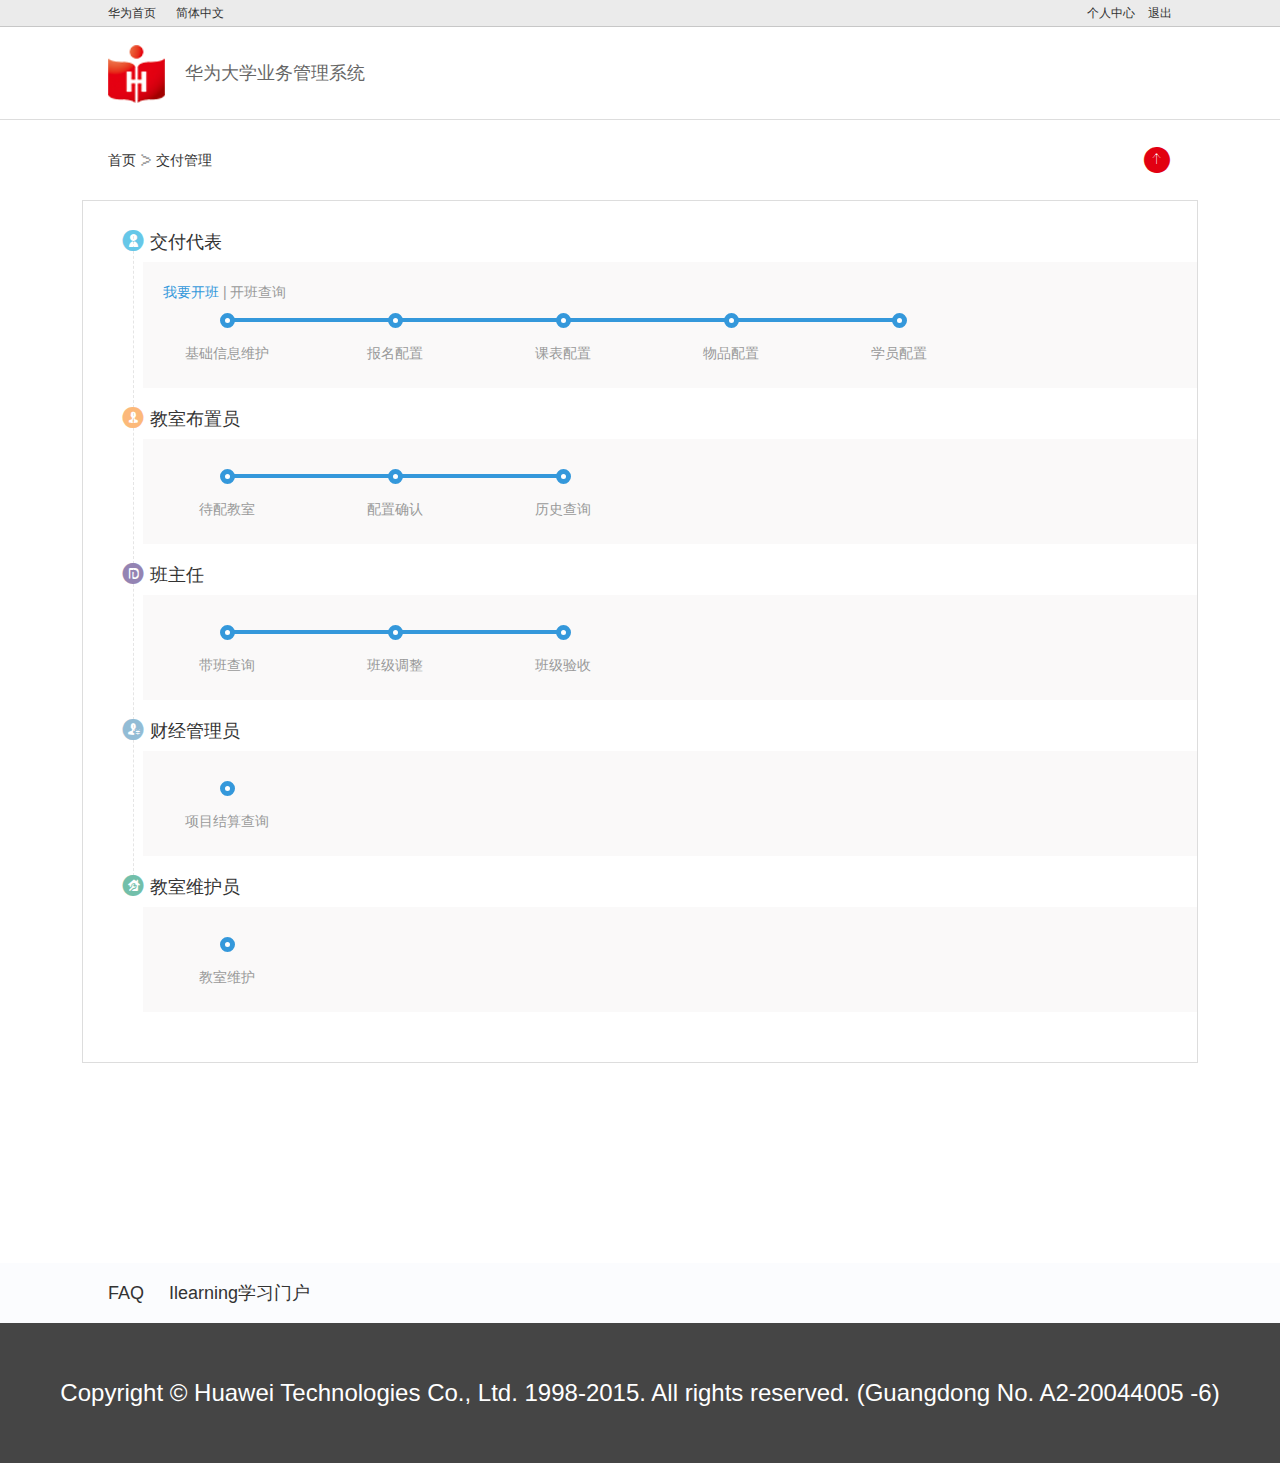
==== html/deliver.html @ 4a75e308 "init" ====
<!DOCTYPE html>
<html lang="en">
<head>
	<meta charset="UTF-8">
	<meta http-equiv="X-UA-Compatible" content="IE=Edge">
	<meta content="width=device-width,user-scalable=no" name="viewport">
	<meta name="viewport" content="initial-scale=1, maximum-scale=1, minimum-scale=1, user-scalable=no">
	<meta content="yes" name="apple-mobile-web-app-capable">
	<meta content="yes" name="apple-touch-fullscreen">
	<meta content="fullscreen=yes,preventMove=no" name="ML-Config">
	<title>Document</title>

	<!-- css -->
	<link rel="stylesheet" href="styles/common.css">
</head>
<body>


	<div class="header_top">
		<div class="center">

			<a href="#" class="fl">华为首页</a>
			<a href="#" class="fl">简体中文</a>
			<a href="#">个人中心</a>
			<a href="#">退出</a>
		</div>
	</div>


	<div class="header">
		<div class="center"><a href="#"><img src="images/header_logo.png" alt="">华为大学业务管理系统</a></div>
	</div>

	<div class="center location">
		<a href="#">首页</a>
		<i class="icon icon-9"></i>
		<a href="#">交付管理</a>
		<a href="#" class="location_back"><i class="icon icon-8"></i></a>
	</div>


	<div class="center deliver">
		<dl>
			<dt><i class="icon icon-10" style="color:#66c7e8"></i>交付代表</dt>
			<dd>
				<h6><a href="#" class="active">我要开班</a> | <a href="#">开班查询</a></h6>
				<cite>
					<span><i></i>基础信息维护</span>
					<span><i></i>报名配置</span>
					<span><i></i>课表配置</span>
					<span><i></i>物品配置</span>
					<span><i></i>学员配置</span>
				</cite>	
			</dd>
		</dl>
		<dl>
			<dt><i class="icon icon-11" style="color:#fcb97a"></i>教室布置员</dt>
			<dd>
				<cite>
					<span><i></i>待配教室</span>
					<span><i></i>配置确认</span>
					<span><i></i>历史查询</span>
				</cite>	
			</dd>
		</dl>
		<dl>
			<dt><i class="icon icon-12" style="color:#9484b3"></i>班主任</dt>
			<dd>
				<cite>
					<span><i></i>带班查询</span>
					<span><i></i>班级调整</span>
					<span><i></i>班级验收</span>
				</cite>	
			</dd>
		</dl>
		<dl>
			<dt><i class="icon icon-13" style="color:#92bcd5"></i>财经管理员</dt>
			<dd>
				<cite>
					<span><i></i>项目结算查询</span>
				</cite>	
			</dd>
		</dl>
		<dl class="last">
			<dt><i class="icon icon-14" style="color:#72bfaa"></i>教室维护员</dt>
			<dd>
				<cite>
					<span><i></i>教室维护</span>
				</cite>	
			</dd>
		</dl>
	</div>


	


	<div class="subfooter">
		<div class="center">
			<a href="#">FAQ</a>
			<a href="#">Ilearning学习门户</a>
		</div>
	</div>


	<div class="footer">Copyright © Huawei Technologies Co., Ltd. 1998-2015. All rights reserved. (Guangdong No. A2-20044005 -6)</div>







	<script src="script/common.js"></script>
</body>
</html>
---- html/styles/common.css ----
@charset "utf-8";
@import url(iconfont/iconfont.css);


html{*border:none;;overflow-y:scroll; overflow-x:auto;height: 100%;width: 100%;position: relative;}
body{margin:0;font:normal 12px/1.5 Helvetica,Arial,Tahoma,sans-serif;color:#333;width: 100%;min-height:100%; background: #fff;}
h1,h2,h3,h4,h5,h6,ol,ul,p,form,dl{margin-top:0;margin-bottom:0}
img{border:none;vertical-align:top;}
cite,em{font-style: normal;}
ol,ul,dd{padding-left:0;margin-left:0; }
ul{list-style-type:none;}
a{text-decoration:none;white-space:nowrap;color: inherit;}
header,nav,section,article,footer,cite{display:block;margin:0;}


/*font-icon*/
i.icon{display: inline-block;vertical-align: top; font-family:"iconfont" !important;font-style:normal;-webkit-font-smoothing: antialiased;-webkit-text-stroke-width: 0.2px;-moz-osx-font-smoothing: grayscale;}


/*global*/
.fl{float:left;} .fr{float:right;}
.cs{zoom:1;} .cs:after{content:" ";display: block;visibility:hidden;height: 0;clear: both;}
.oh{overflow:hidden;} .oa{overflow:auto; }
.se{overflow:hidden;text-indent:-999em;*background:url(#); }
.tc{text-align:center;}.tl{text-align:left;}.tr{text-align:right;}.ti{text-indent:2em;}
.db{display:block;} .di{display:inline;} .dk{display:inline-block;*display:inline;*zoom:1;}
.hob{letter-spacing:-0.5em;font-family: sans-serif;}
.hob>li,.hob>a,.hob>div,.hob>span,.hob>dl{display:inline-block;vertical-align:top;letter-spacing:normal;font-family: Helvetica,Arial,Tahoma,sans-serif;}
.clear{ clear: both;}




.center{position: relative;width: 1064px;margin: 0 auto;}


.header_top{height: 26px;line-height: 26px;background: #ebebeb;border-bottom: 1px solid #c7c7c7;text-align: right;}
.header_top a{display: inline-block; margin-left: 10px;}
.header_top a.fl{margin-left: 0; margin-right: 20px;}


.header{height: 92px;line-height: 92px; border-bottom: 1px solid  #ddd;color: #666;font-size: 18px;}
.header img{vertical-align: middle;margin-right: 20px;}

.location{height: 80px;line-height: 80px;font-size: 14px;}
.location>i{font-size: 12px;color: #999;}
.location_back{position: absolute;top: 0;right: 0;color: #e20011; font-size: 30px;}

.willdo{overflow: hidden;}
.willdo_number {display: inline-block;float: left; background: #deebe4;padding: 4px;}
.willdo_number cite{ width: 264px;height: 86px;border:1px dashed #b2bcb6;line-height: 86px;text-align: center;font-size: 14px;color: #00a1d9;}
.willdo_number em{font-size: 22px;color: #ff9c00;}
.willdo_number i{color: #999;vertical-align: middle;margin-left: 25px;}
.willdo_time{float: left;position: relative;width: 775px;margin-left: 15px;}
.willdo_time p{position: absolute;right: 10px;top: 20px;text-transform:Uppercase; text-align: right;font-size: 18px;line-height: 26px;color: #fff;}


.features {text-align: center;}
.features a{display: inline-block;position: relative; vertical-align: top; margin: 100px 70px 0;text-align: center; width: 190px;height: 190px;border-radius: 95px;background: #66c7e8;box-shadow: 0 -3px 3px #ccc;behavior:url(styles/pie.htc);}
.features i{font-size: 60px;line-height: 100px;padding-top: 16px;color: #fff;}
.features i img{vertical-align: middle;}
.features span{display: block;position: relative;margin: 0 3px;font-size: 20px;color: #fff;line-height: 70px; border-top: 1px dashed #5cb4d2;}
.features span:before{content: '';position: absolute;left: 0;top: 0;width: 100%;border-top: 1px dashed #83d2ec;}

.features a.disable{background: #f6f6f6;border:1px solid #d4d4d4;}
.features a.disable span{border-top:1px dashed #d3d3d3;color: #999; }
.features a.disable span:before{border-top: 1px dashed #fefefe;}


.data{overflow: hidden;margin-top: 100px; text-align: right;border:1px solid #ddd;padding: 20px 50px;}
.data i{font-size: 42px;color: #00a1d9;margin-right: 20px;}
.data dl{display: inline-block; text-align: left;max-width: 430px;}
.data dt{font-size: 18px;margin-bottom: 5px;line-height: 30px;padding-top: 10px;}
.data dd{display: inline-block;min-width: 210px;font-size: 14px;line-height: 22px;}



.deliver{border: 1px solid #ddd;padding: 30px 0 30px 50px;}
.deliver dl{position: relative;padding-bottom: 20px;}
.deliver dl:before{content: '';position: absolute;left: 0;top: 0;height: 100%;width: 0;border-left: 1px dashed #e5e5e5;}
.deliver dt{position: relative;margin-left: -12px;line-height: 20px; font-size: 18px;margin-bottom: 10px;}
.deliver dt i{font-size: 24px;vertical-align: 0px;margin-right: 5px;}
.deliver dd{overflow: hidden; background: #faf9f9;margin-left: 10px; padding: 20px;font-size: 14px;color: #999;}
.deliver dd span{float: left; width: 168px;text-align: center;line-height: 30px;}
.deliver dd span i{ display: block;position: relative;z-index: 1; width: 5px;height: 5px;margin: -9px auto 10px; border-radius: 10px;background: #fff; border:5px solid #3498db;behavior:url(styles/pie.htc);}
.deliver dd h6{font-weight: normal;font-size: 14px;}
.deliver dd h6 a.active,.deliver dd h6 a:hover{color: #3498db}
.deliver dd cite{position: relative;float: left;margin-left: -20px;margin-top: 15px;border-top:4px solid #3498db;}
.deliver dd cite:before{content: '';position: absolute; left: 0;top: -6px; height: 10px;width: 84px;background: #faf9f9;}
.deliver dd cite:after{content: '';position: absolute;right: 0;top: -6px; height: 10px;width: 84px;background: #faf9f9;}

.deliver dl.last:before{display: none;}


.subfooter{height: 60px;line-height: 60px;background: #fbfcfe;margin-top: 200px;font-size: 18px;}
.subfooter a{display: inline-block;margin-right: 20px; color: #333;}
.subfooter a:hover{color: #00a1d9;}


.footer{height: 140px;line-height: 140px;text-align: center;color: #fff;font-size: 24px;background: #454545;}
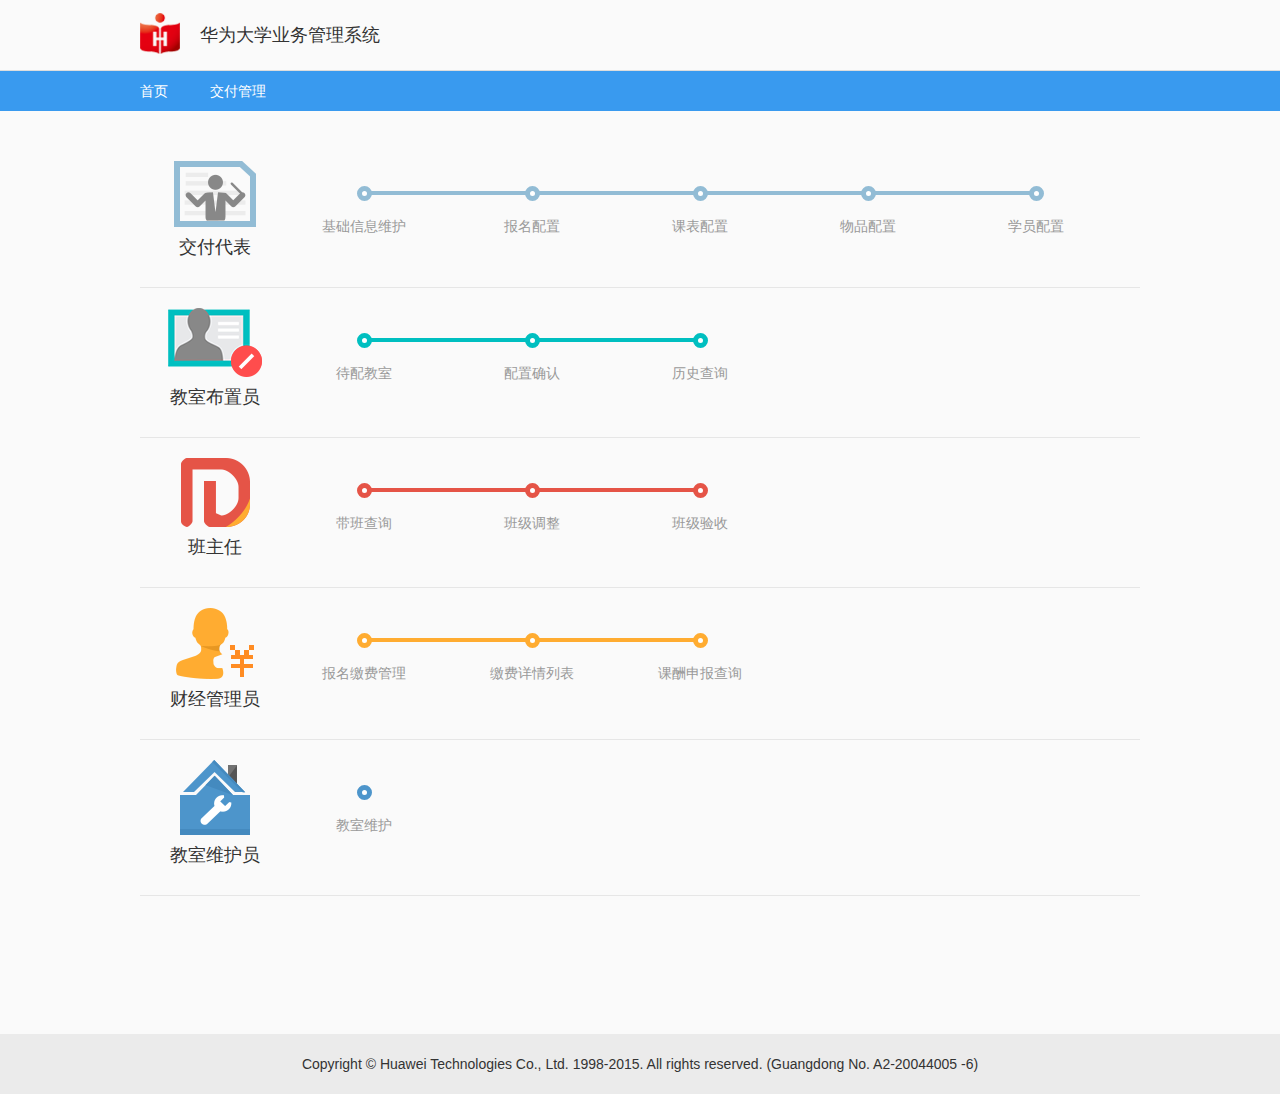
==== commit 36ea979f: "1" ====
--- a/html/deliver.html
+++ b/html/deliver.html
@@ -16,76 +16,72 @@
 <body>
 
 
-	<div class="header_top">
+	
+
+
+	<div class="header">
 		<div class="center">
+			<a href="#"><img src="images/header_logo.png" alt="">华为大学业务管理系统</a>
+		</div>
+	</div>
 
-			<a href="#" class="fl">华为首页</a>
-			<a href="#" class="fl">简体中文</a>
-			<a href="#">个人中心</a>
-			<a href="#">退出</a>
+	<div class="location">
+		<div class="center">
+			<a href="#">首页</a>
+			<i class="icon icon-9"></i>
+			<a href="#">交付管理</a>
 		</div>
 	</div>
 
 
-	<div class="header">
-		<div class="center"><a href="#"><img src="images/header_logo.png" alt="">华为大学业务管理系统</a></div>
-	</div>
-
-	<div class="center location">
-		<a href="#">首页</a>
-		<i class="icon icon-9"></i>
-		<a href="#">交付管理</a>
-		<a href="#" class="location_back"><i class="icon icon-8"></i></a>
-	</div>
-
-
 	<div class="center deliver">
-		<dl>
-			<dt><i class="icon icon-10" style="color:#66c7e8"></i>交付代表</dt>
+		<dl class="deliver_type1">
+			<dt><a href="#"><img src="images/deliver_pic1.png" ><span>交付代表</span></a></dt>
 			<dd>
-				<h6><a href="#" class="active">我要开班</a> | <a href="#">开班查询</a></h6>
 				<cite>
-					<span><i></i>基础信息维护</span>
-					<span><i></i>报名配置</span>
-					<span><i></i>课表配置</span>
-					<span><i></i>物品配置</span>
-					<span><i></i>学员配置</span>
+					<span><a href="#"><i></i>基础信息维护</a></span>
+					<span><a href="#"><i></i>报名配置</a></span>
+					<span><a href="#"><i></i>课表配置</a></span>
+					<span><a href="#"><i></i>物品配置</a></span>
+					<span><a href="#"><i></i>学员配置</a></span>
 				</cite>	
 			</dd>
 		</dl>
-		<dl>
-			<dt><i class="icon icon-11" style="color:#fcb97a"></i>教室布置员</dt>
+		<dl class="deliver_type2">
+			<dt><a href="#"><img src="images/deliver_pic2.png" ><span>教室布置员</span></a></dt>
 			<dd>
 				<cite>
-					<span><i></i>待配教室</span>
-					<span><i></i>配置确认</span>
-					<span><i></i>历史查询</span>
+					<span><a href="#"><i></i>待配教室</a></span>
+					<span><a href="#"><i></i>配置确认</a></span>
+					<span><a href="#"><i></i>历史查询</a></span>
 				</cite>	
 			</dd>
 		</dl>
-		<dl>
-			<dt><i class="icon icon-12" style="color:#9484b3"></i>班主任</dt>
+		<dl class="deliver_type3">
+			<dt><a href="#"><img src="images/deliver_pic3.png" ><span>班主任</span></a></dt>
 			<dd>
 				<cite>
-					<span><i></i>带班查询</span>
-					<span><i></i>班级调整</span>
-					<span><i></i>班级验收</span>
+					<span><a href="#"><i></i>带班查询</a></span>
+					<span><a href="#"><i></i>班级调整</a></span>
+					<span><a href="#"><i></i>班级验收</a></span>
 				</cite>	
 			</dd>
 		</dl>
-		<dl>
-			<dt><i class="icon icon-13" style="color:#92bcd5"></i>财经管理员</dt>
+		<dl class="deliver_type4">
+			<dt><a href="#"><img src="images/deliver_pic4.png" ><span>财经管理员</span></a></dt>
 			<dd>
 				<cite>
-					<span><i></i>项目结算查询</span>
+					<span><a href="#"><i></i>报名缴费管理</a></span>
+					<span><a href="#"><i></i>缴费详情列表</a></span>
+					<span><a href="#"><i></i>课酬申报查询</a></span>
 				</cite>	
 			</dd>
 		</dl>
-		<dl class="last">
-			<dt><i class="icon icon-14" style="color:#72bfaa"></i>教室维护员</dt>
+		<dl class="deliver_type5">
+			<dt><a href="#"><img src="images/deliver_pic5.png" ><span>教室维护员</span></a></dt>
 			<dd>
 				<cite>
-					<span><i></i>教室维护</span>
+					<span><a href="#"><i></i>教室维护</a></span>
 				</cite>	
 			</dd>
 		</dl>
@@ -93,15 +89,7 @@
 
 
 	
-
-
-	<div class="subfooter">
-		<div class="center">
-			<a href="#">FAQ</a>
-			<a href="#">Ilearning学习门户</a>
-		</div>
-	</div>
-
+	<br><br><br><br><br><br>
 
 	<div class="footer">Copyright © Huawei Technologies Co., Ltd. 1998-2015. All rights reserved. (Guangdong No. A2-20044005 -6)</div>
 
--- a/html/styles/common.css
+++ b/html/styles/common.css
@@ -1,9 +1,9 @@
 @charset "utf-8";
-@import url(iconfont/iconfont.css);
+@import url(//at.alicdn.com/t/font_1439388239_24372.css);
 
 
 html{*border:none;;overflow-y:scroll; overflow-x:auto;height: 100%;width: 100%;position: relative;}
-body{margin:0;font:normal 12px/1.5 Helvetica,Arial,Tahoma,sans-serif;color:#333;width: 100%;min-height:100%; background: #fff;}
+body{margin:0;font:normal 12px/1.5 "Microsoft YaHei" ,Helvetica,Arial,Tahoma,sans-serif;color:#333;width: 100%;min-height:100%; background: #fafafa;}
 h1,h2,h3,h4,h5,h6,ol,ul,p,form,dl{margin-top:0;margin-bottom:0}
 img{border:none;vertical-align:top;}
 cite,em{font-style: normal;}
@@ -30,21 +30,121 @@
 
 
 
-
-.center{position: relative;width: 1064px;margin: 0 auto;}
+/*公共样式*/
+.center{position: relative;width: 1000px;margin: 0 auto;}
 
 
-.header_top{height: 26px;line-height: 26px;background: #ebebeb;border-bottom: 1px solid #c7c7c7;text-align: right;}
+
+/*顶部*/
+.header_top{display: none; height: 26px;line-height: 26px;background: #ebebeb;border-bottom: 1px solid #c7c7c7;text-align: right;}
 .header_top a{display: inline-block; margin-left: 10px;}
 .header_top a.fl{margin-left: 0; margin-right: 20px;}
+.header_top a:hover{color: #E95330;}
 
 
-.header{height: 92px;line-height: 92px; border-bottom: 1px solid  #ddd;color: #666;font-size: 18px;}
-.header img{vertical-align: middle;margin-right: 20px;}
 
-.location{height: 80px;line-height: 80px;font-size: 14px;}
-.location>i{font-size: 12px;color: #999;}
+/*头部*/
+.header{height: 70px;line-height: 70px; border-bottom: 1px solid  #ddd;color: #333;font-size: 18px;}
+.header a{display: inline-block;vertical-align: top;}
+.header img{vertical-align: -13px;margin-right: 20px;width: 40px;}
+.header span{display: none; position: absolute;right: 0;top: 50%;margin-top: -20px;border-radius: 20px;padding: 0 15px;font-size: 14px; height: 40px;line-height: 40px;background: #38d0c7;color: #fff;behavior:url(styles/pie.htc);}
+.header span em{font-size: 22px;vertical-align: baseline;}
+.header span i{margin-left: 5px;}
+
+
+
+
+
+/*导航*/
+.location{height: 40px;line-height: 40px;font-size: 14px;background: #399aef;color: #fff;}
+.location i{font-size: 12px;color: #fff;width: 14px;margin: 0 10px;}
 .location_back{position: absolute;top: 0;right: 0;color: #e20011; font-size: 30px;}
+
+
+/*首页*/
+.banner_index{background: #399aef;}
+
+.features {position: relative; overflow: hidden; padding-bottom: 22px; text-align: center;background: url(../images/features_bkg.png) no-repeat center center;}
+.features a{float: left;width: 33.33%;  height: 170px; padding: 40px 0; position: relative;white-space: normal; }
+.features a:hover{background: #f1f1f1;}
+.features img{max-height: 76px;max-width: 90px;}
+.features strong{display: block;font-size: 26px;line-height: 28px;padding: 16px 0 10px; color: #333;}
+.features span{color: #8a8a8a;font-size: 16px;}
+
+.data{overflow: hidden; text-align: right;border-top:1px solid #ddd;height: 180px; padding: 20px 0;background: #e9f1f3;}
+.data i{font-size: 42px;color: #00cfd9;margin-right: 20px;}
+.data dl{display: inline-block; text-align: left;max-width: 430px;font-weight: bold;}
+.data dl em{font-style: normal;font-weight: normal;}
+.data dt{font-size: 18px;margin-bottom: 5px;line-height: 30px;padding-top: 10px;}
+.data dd{display: inline-block;min-width: 210px;font-size: 14px;line-height: 22px;}
+
+
+
+
+
+/*交付管理*/
+.deliver{padding: 30px 0 30px 0px;}
+.deliver dl{position: relative;overflow: hidden; padding-bottom: 20px;border-bottom: 1px solid #e6e6e6;}
+.deliver dt{float: left; width: 150px;margin-top: 20px;text-align: center;line-height: 30px; font-size: 18px;color: #333;}
+.deliver dt span{display: block;line-height: 40px;}
+.deliver dd{overflow: hidden;margin-left: 180px;font-size: 14px;color: #999;padding: 20px 0;}
+.deliver dd span{float: left; width: 168px;text-align: center;line-height: 30px;}
+.deliver dd span i{ display: block;position: relative;z-index: 1; width: 5px;height: 5px;margin: -9px auto 10px; border-radius: 10px;background: #fff; border:5px solid #3498db;behavior:url(styles/pie.htc);}
+.deliver dd h6{position: relative;overflow: hidden; width: 180px;height: 24px;line-height: 24px;border:1px solid #66c7e8;color: #66c7e8;border-radius: 5px; font-weight: normal;font-size: 14px;behavior:url(styles/pie.htc);}
+.deliver dd h6 a{float: left;width: 50%;text-align: center;}
+.deliver dd h6 a.active,.deliver dd h6 a:hover{ color: #fff;background: #66c7e8;}
+.deliver dd cite{position: relative;float: left;margin-left: -40px;margin-top: 30px;border-top:4px solid #3498db;}
+.deliver dd cite:before{content: '';position: absolute; left: 0;top: -6px; height: 10px;width: 84px;background: #fafafa;}
+.deliver dd cite:after{content: '';position: absolute;right: 0;top: -6px; height: 10px;width: 84px;background: #fafafa;}
+
+.deliver dl.deliver_type1 dd span i{border-color: #92bcd5;}
+.deliver dl.deliver_type1 dd cite{border-color: #92bcd5;}
+.deliver dl.deliver_type2 dd span i{border-color: #00bfc0;}
+.deliver dl.deliver_type2 dd cite{border-color: #00bfc0;}
+.deliver dl.deliver_type3 dd span i{border-color: #e55447;}
+.deliver dl.deliver_type3 dd cite{border-color: #e55447;}
+.deliver dl.deliver_type4 dd span i{border-color: #ffac31;}
+.deliver dl.deliver_type4 dd cite{border-color: #ffac31;}
+.deliver dl.deliver_type5 dd span i{border-color: #4d95cb;}
+.deliver dl.deliver_type5 dd cite{border-color: #4d95cb;}
+
+
+
+
+/*讲师管理*/
+.teacher{padding: 50px 0 30px 0px;}
+.teacher dl{position: relative;overflow: hidden; padding-bottom: 20px;padding-top: 20px;border-bottom: 1px solid #e6e6e6;}
+.teacher dt{float: left; width: 150px;text-align: center;line-height: 30px; font-size: 18px;color: #333;}
+.teacher dt span{display: block;line-height: 40px;}
+.teacher dd{overflow: hidden;margin-left: 180px;font-size: 14px;color: #999;padding: 20px 0;}
+.teacher dd a{display: inline-block;position: relative; vertical-align: top;line-height: 36px;padding: 0 20px; margin-right: 30px;border:2px solid #92bcd5;border-radius: 20px;behavior:url(styles/pie.htc);}
+.teacher dd a:hover{background: #92bcd5;color: #fff;}
+
+
+.teacher dl.teacher_type1 dd a{border-color: #92bcd5;}
+.teacher dl.teacher_type1 dd a:hover{background: #92bcd5;}
+.teacher dl.teacher_type2 dd a{border-color: #00bfc0;}
+.teacher dl.teacher_type2 dd a:hover{background: #00bfc0;}
+.teacher dl.teacher_type3 dd a{border-color: #e55447;}
+.teacher dl.teacher_type3 dd a:hover{background: #e55447;}
+.teacher dl.teacher_type4 dd a{border-color: #4d95cb;}
+.teacher dl.teacher_type4 dd a:hover{background: #4d95cb;}
+.teacher dl.teacher_type5 dd a{border-color: #ffac31;}
+.teacher dl.teacher_type5 dd a:hover{background: #ffac31;}
+.teacher dl dd a.teacher_gray {border-color: #ddd!important;}
+.teacher dl dd a.teacher_gray:hover{background: none;color: inherit;}
+
+/*项目管理*/
+.project{margin-top: 100px;}
+.project h2{line-height: 100px;text-align: center;font-weight: normal;border-bottom: 1px solid #ddd;padding-bottom: 50px;}
+.project h2 a{display: inline-block;position: relative;margin: 0 25px;width: 350px;background: #e5e5e5;color: #333;font-size: 28px;border-radius: 10px;behavior:url(styles/pie.htc);}
+.project h2 a.active{background: #6abae2;color: #fff;}
+.project_cnt{margin-top: 100px; border:1px solid #ddd;background: #fff;height: 550px;text-align: center;}
+.project_cnt:before{content: '';width: 1px;height: 100%;display: inline-block;vertical-align: middle;}
+.project_cnt h6{display: inline-block;vertical-align: middle;font-size: 28px;color: #999;}
+
+
+
 
 .willdo{overflow: hidden;}
 .willdo_number {display: inline-block;float: left; background: #deebe4;padding: 4px;}
@@ -55,49 +155,27 @@
 .willdo_time p{position: absolute;right: 10px;top: 20px;text-transform:Uppercase; text-align: right;font-size: 18px;line-height: 26px;color: #fff;}
 
 
-.features {text-align: center;}
-.features a{display: inline-block;position: relative; vertical-align: top; margin: 100px 70px 0;text-align: center; width: 190px;height: 190px;border-radius: 95px;background: #66c7e8;box-shadow: 0 -3px 3px #ccc;behavior:url(styles/pie.htc);}
-.features i{font-size: 60px;line-height: 100px;padding-top: 16px;color: #fff;}
-.features i img{vertical-align: middle;}
-.features span{display: block;position: relative;margin: 0 3px;font-size: 20px;color: #fff;line-height: 70px; border-top: 1px dashed #5cb4d2;}
-.features span:before{content: '';position: absolute;left: 0;top: 0;width: 100%;border-top: 1px dashed #83d2ec;}
-
-.features a.disable{background: #f6f6f6;border:1px solid #d4d4d4;}
-.features a.disable span{border-top:1px dashed #d3d3d3;color: #999; }
-.features a.disable span:before{border-top: 1px dashed #fefefe;}
-
-
-.data{overflow: hidden;margin-top: 100px; text-align: right;border:1px solid #ddd;padding: 20px 50px;}
-.data i{font-size: 42px;color: #00a1d9;margin-right: 20px;}
-.data dl{display: inline-block; text-align: left;max-width: 430px;}
-.data dt{font-size: 18px;margin-bottom: 5px;line-height: 30px;padding-top: 10px;}
-.data dd{display: inline-block;min-width: 210px;font-size: 14px;line-height: 22px;}
 
 
 
-.deliver{border: 1px solid #ddd;padding: 30px 0 30px 50px;}
-.deliver dl{position: relative;padding-bottom: 20px;}
-.deliver dl:before{content: '';position: absolute;left: 0;top: 0;height: 100%;width: 0;border-left: 1px dashed #e5e5e5;}
-.deliver dt{position: relative;margin-left: -12px;line-height: 20px; font-size: 18px;margin-bottom: 10px;}
-.deliver dt i{font-size: 24px;vertical-align: 0px;margin-right: 5px;}
-.deliver dd{overflow: hidden; background: #faf9f9;margin-left: 10px; padding: 20px;font-size: 14px;color: #999;}
-.deliver dd span{float: left; width: 168px;text-align: center;line-height: 30px;}
-.deliver dd span i{ display: block;position: relative;z-index: 1; width: 5px;height: 5px;margin: -9px auto 10px; border-radius: 10px;background: #fff; border:5px solid #3498db;behavior:url(styles/pie.htc);}
-.deliver dd h6{font-weight: normal;font-size: 14px;}
-.deliver dd h6 a.active,.deliver dd h6 a:hover{color: #3498db}
-.deliver dd cite{position: relative;float: left;margin-left: -20px;margin-top: 15px;border-top:4px solid #3498db;}
-.deliver dd cite:before{content: '';position: absolute; left: 0;top: -6px; height: 10px;width: 84px;background: #faf9f9;}
-.deliver dd cite:after{content: '';position: absolute;right: 0;top: -6px; height: 10px;width: 84px;background: #faf9f9;}
-
-.deliver dl.last:before{display: none;}
 
 
-.subfooter{height: 60px;line-height: 60px;background: #fbfcfe;margin-top: 200px;font-size: 18px;}
+.subfooter{height: 60px;line-height: 60px;background: #fbfcfe;font-size: 18px;}
 .subfooter a{display: inline-block;margin-right: 20px; color: #333;}
 .subfooter a:hover{color: #00a1d9;}
 
 
-.footer{height: 140px;line-height: 140px;text-align: center;color: #fff;font-size: 24px;background: #454545;}
+.footer{height: 60px;line-height: 60px;text-align: center;color: #333;font-size: 14px;background: #ebebeb;}
+
+
+.totop{position: fixed;display: none; width: 50px;height: 50px;line-height: 50px;text-align: center;color: #fff; left: 50%;margin-left: 520px; bottom: 20px; z-index: 999;
+	background: rgba(0,0,0,0.3);
+	filter: progid:DXImageTransform.Microsoft.gradient(startColorstr=#33000000,endColorstr=#33000000);
+	-moz-border-radius:5px;-webkit-border-radius:5px;border-radius: 5px;behavior:url(/jiaoyu/html/css/pie.htc);
+}
+.totop:hover{background: rgba(0,0,0,0.5);
+	filter: progid:DXImageTransform.Microsoft.gradient(startColorstr=#88000000,endColorstr=#88000000);}
+.totop img{vertical-align: middle;}
 
 
 
@@ -105,5 +183,3 @@
 
 
 
-
-
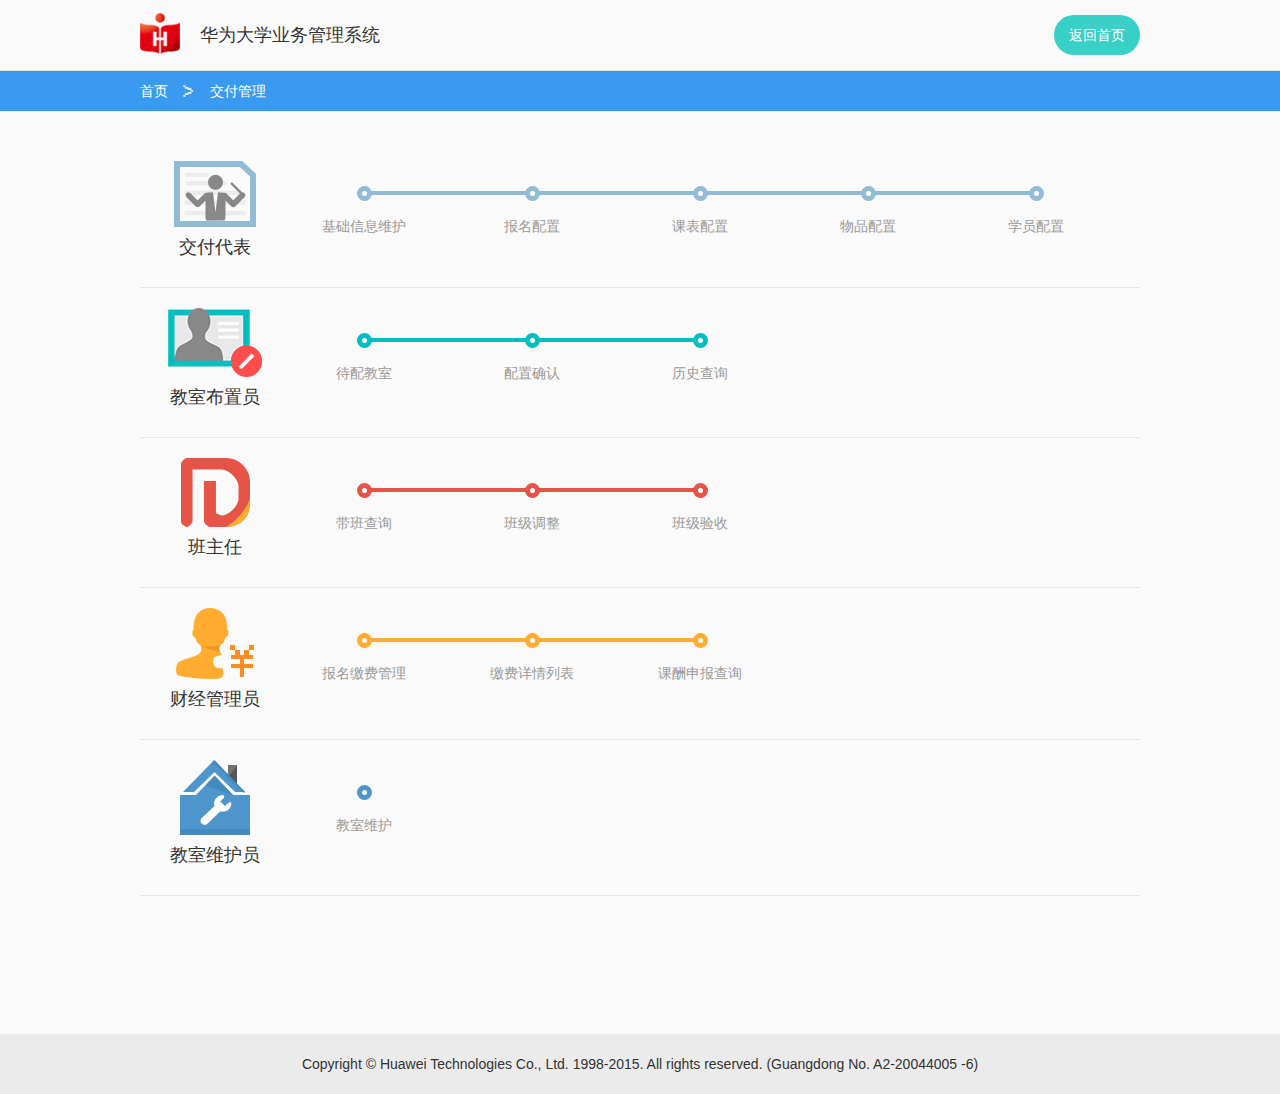
==== commit ed0d9e09: "fast push" ====
--- a/html/deliver.html
+++ b/html/deliver.html
@@ -22,12 +22,13 @@
 	<div class="header">
 		<div class="center">
 			<a href="#"><img src="images/header_logo.png" alt="">华为大学业务管理系统</a>
+			<span><a href="index.html">返回首页</a></span>
 		</div>
 	</div>
 
 	<div class="location">
 		<div class="center">
-			<a href="#">首页</a>
+			<a href="index.html">首页</a>
 			<i class="icon icon-9"></i>
 			<a href="#">交付管理</a>
 		</div>
--- a/html/styles/common.css
+++ b/html/styles/common.css
@@ -1,5 +1,5 @@
 @charset "utf-8";
-@import url(//at.alicdn.com/t/font_1439388239_24372.css);
+/*@import url(//at.alicdn.com/t/font_1439388239_24372.css);*/
 
 
 html{*border:none;;overflow-y:scroll; overflow-x:auto;height: 100%;width: 100%;position: relative;}
@@ -13,8 +13,37 @@
 header,nav,section,article,footer,cite{display:block;margin:0;}
 
 
+
+@font-face {font-family: "iconfont";
+  src: url('iconfont/iconfont.eot'); /* IE9*/
+  src: url('iconfont/iconfont.eot?#iefix') format('embedded-opentype'), /* IE6-IE8 */
+  url('iconfont/iconfont.woff') format('woff'), /* chrome、firefox */
+  url('iconfont/iconfont.ttf') format('truetype'), /* chrome、firefox、opera、Safari, Android, iOS 4.2+*/
+  url('iconfont/iconfont.svg#iconfont') format('svg'); /* iOS 4.1- */
+}
+
 /*font-icon*/
 i.icon{display: inline-block;vertical-align: top; font-family:"iconfont" !important;font-style:normal;-webkit-font-smoothing: antialiased;-webkit-text-stroke-width: 0.2px;-moz-osx-font-smoothing: grayscale;}
+
+.icon-xiangyou:before { content: "\e60e"; }
+.icon-icon:before { content: "\e60f"; }
+.icon-14:before { content: "\e600"; }
+.icon-13:before { content: "\e601"; }
+.icon-12:before { content: "\e602"; }
+.icon-11:before { content: "\e603"; }
+.icon-10:before { content: "\e604"; }
+.icon-9:before { content: "\e605"; }
+.icon-8:before { content: "\e606"; }
+.icon-7:before { content: "\e607"; }
+.icon-6:before { content: "\e608"; }
+.icon-5:before { content: "\e609"; }
+.icon-4:before { content: "\e60a"; }
+.icon-3:before { content: "\e60b"; }
+.icon-2:before { content: "\e60c"; }
+.icon-1:before { content: "\e60d"; }
+
+
+
 
 
 /*global*/
@@ -47,7 +76,7 @@
 .header{height: 70px;line-height: 70px; border-bottom: 1px solid  #ddd;color: #333;font-size: 18px;}
 .header a{display: inline-block;vertical-align: top;}
 .header img{vertical-align: -13px;margin-right: 20px;width: 40px;}
-.header span{display: none; position: absolute;right: 0;top: 50%;margin-top: -20px;border-radius: 20px;padding: 0 15px;font-size: 14px; height: 40px;line-height: 40px;background: #38d0c7;color: #fff;behavior:url(styles/pie.htc);}
+.header span{ position: absolute;right: 0;top: 50%;margin-top: -20px;border-radius: 20px;padding: 0 15px;font-size: 14px; height: 40px;line-height: 40px;background: #38d0c7;color: #fff;behavior:url(styles/pie.htc);}
 .header span em{font-size: 22px;vertical-align: baseline;}
 .header span i{margin-left: 5px;}
 
@@ -67,7 +96,9 @@
 .features {position: relative; overflow: hidden; padding-bottom: 22px; text-align: center;background: url(../images/features_bkg.png) no-repeat center center;}
 .features a{float: left;width: 33.33%;  height: 170px; padding: 40px 0; position: relative;white-space: normal; }
 .features a:hover{background: #f1f1f1;}
-.features img{max-height: 76px;max-width: 90px;}
+.features em{display: block;height: 78px;text-align: center;white-space: nowrap;}
+.features em:before{content: '';width: 1px;height: 100%;display: inline-block;vertical-align: middle;}
+.features img{vertical-align: middle; max-height: 76px;max-width: 90px;}
 .features strong{display: block;font-size: 26px;line-height: 28px;padding: 16px 0 10px; color: #333;}
 .features span{color: #8a8a8a;font-size: 16px;}
 
@@ -76,7 +107,7 @@
 .data dl{display: inline-block; text-align: left;max-width: 430px;font-weight: bold;}
 .data dl em{font-style: normal;font-weight: normal;}
 .data dt{font-size: 18px;margin-bottom: 5px;line-height: 30px;padding-top: 10px;}
-.data dd{display: inline-block;min-width: 210px;font-size: 14px;line-height: 22px;}
+.data dd{display: inline-block;min-width: 210px;font-size: 14px;line-height: 22px;color: #666;}
 
 
 
@@ -98,15 +129,25 @@
 .deliver dd cite:after{content: '';position: absolute;right: 0;top: -6px; height: 10px;width: 84px;background: #fafafa;}
 
 .deliver dl.deliver_type1 dd span i{border-color: #92bcd5;}
+.deliver dl.deliver_type1 dd a:hover{color: #92bcd5;}
 .deliver dl.deliver_type1 dd cite{border-color: #92bcd5;}
+.deliver dl.deliver_type1 dd a:hover{color: #92bcd5;}
 .deliver dl.deliver_type2 dd span i{border-color: #00bfc0;}
+.deliver dl.deliver_type2 dd a:hover{color: #00bfc0;}
 .deliver dl.deliver_type2 dd cite{border-color: #00bfc0;}
+.deliver dl.deliver_type2 dd a:hover{color: #00bfc0;}
 .deliver dl.deliver_type3 dd span i{border-color: #e55447;}
+.deliver dl.deliver_type3 dd a:hover{color: #e55447;}
 .deliver dl.deliver_type3 dd cite{border-color: #e55447;}
+.deliver dl.deliver_type3 dd a:hover{color: #e55447;}
 .deliver dl.deliver_type4 dd span i{border-color: #ffac31;}
+.deliver dl.deliver_type4 dd a:hover{color: #ffac31;}
 .deliver dl.deliver_type4 dd cite{border-color: #ffac31;}
+.deliver dl.deliver_type4 dd a:hover{color: #ffac31;}
 .deliver dl.deliver_type5 dd span i{border-color: #4d95cb;}
+.deliver dl.deliver_type5 dd a:hover{color: #4d95cb;}
 .deliver dl.deliver_type5 dd cite{border-color: #4d95cb;}
+.deliver dl.deliver_type5 dd a:hover{color: #4d95cb;}
 
 
 
@@ -136,7 +177,7 @@
 
 /*项目管理*/
 .project{margin-top: 100px;}
-.project h2{line-height: 100px;text-align: center;font-weight: normal;border-bottom: 1px solid #ddd;padding-bottom: 50px;}
+.project h2{line-height: 100px;text-align: center;font-weight: normal;padding-bottom: 50px;}
 .project h2 a{display: inline-block;position: relative;margin: 0 25px;width: 350px;background: #e5e5e5;color: #333;font-size: 28px;border-radius: 10px;behavior:url(styles/pie.htc);}
 .project h2 a.active{background: #6abae2;color: #fff;}
 .project_cnt{margin-top: 100px; border:1px solid #ddd;background: #fff;height: 550px;text-align: center;}
